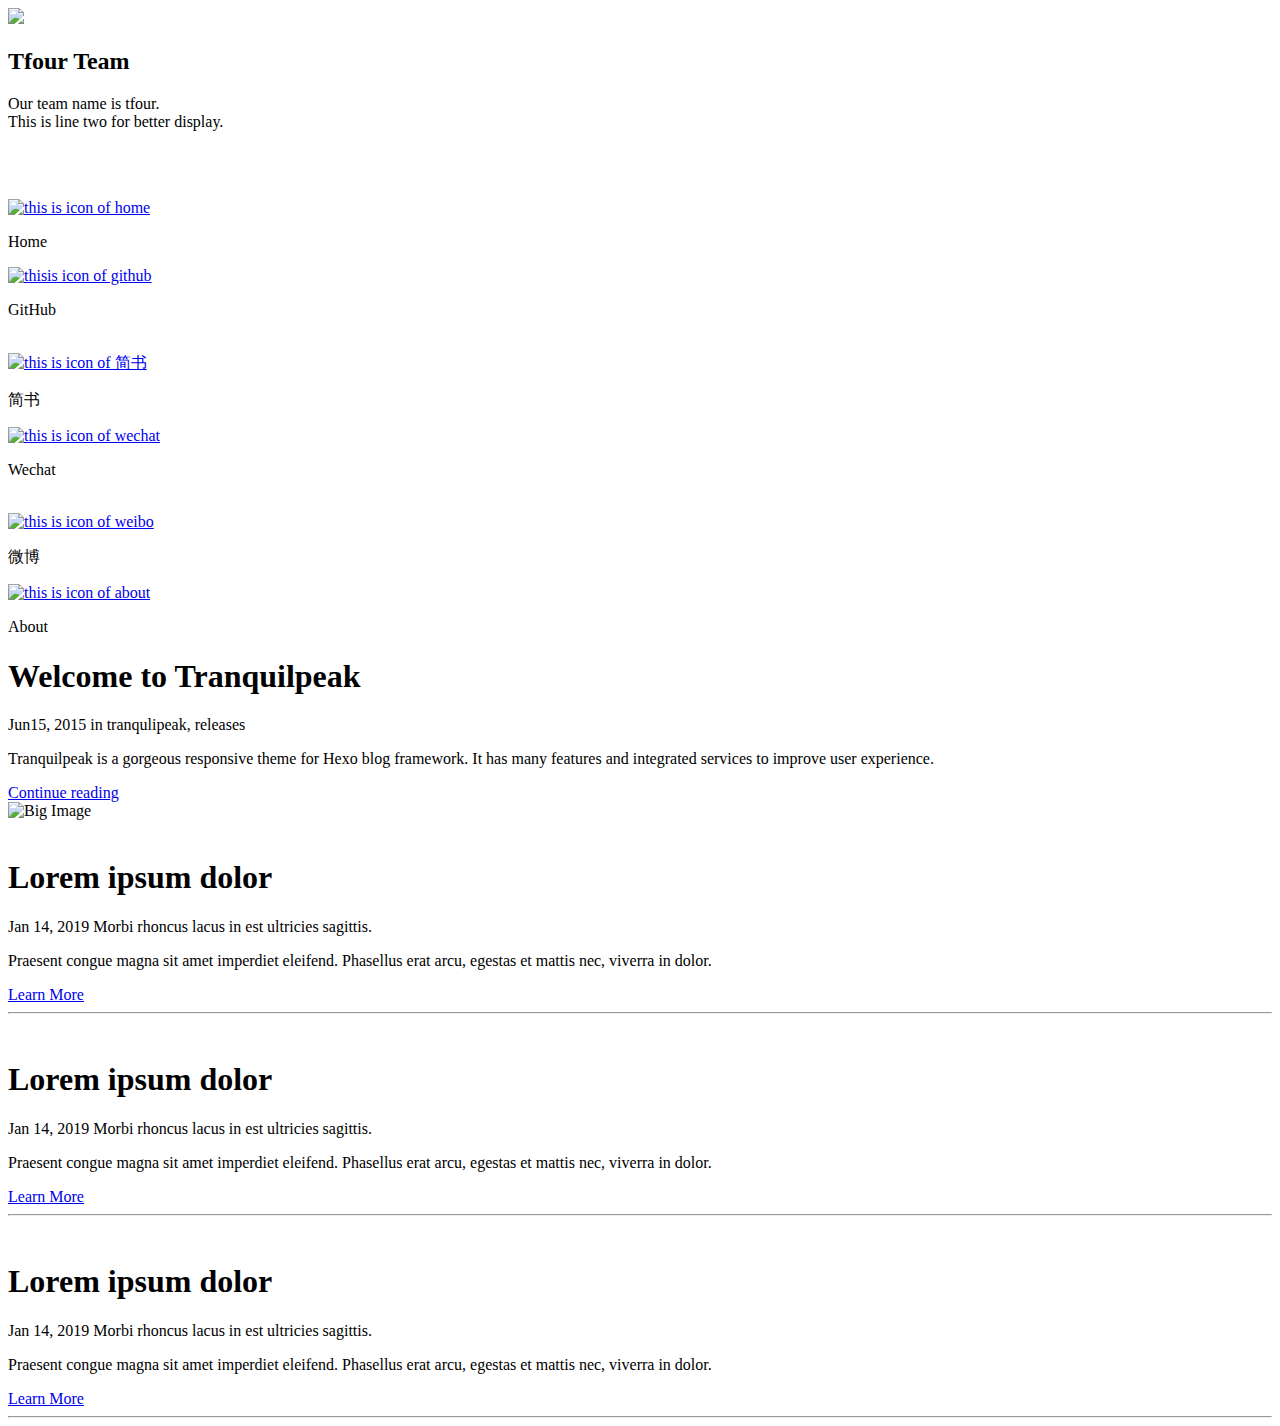
==== index.html @ 3eeb2fee "[Edward] {fix}-{StoryNo.-1}: Fix merge prob" ====
<!doctype html>
<html lang="en">
<head>
  <meta charset="UTF-8">
  <meta name="viewport"
        content="width=device-width, user-scalable=no, initial-scale=1.0, maximum-scale=1.0, minimum-scale=1.0">
  <meta name="referrer" content="no-referrer">
  <meta http-equiv="X-UA-Compatible" content="ie=edge">
  <link rel="stylesheet" href="css/style.css">
  <title>Team Tfour</title>
</head>
<body>
<div class="main"> <!-- Task 页码搭建 -->
  <div class="left">
    <div class="user-info"> <!-- Task 用户基本信息 -->
      <div class="user-photo">
        <a href="pages/about_me.html">
          <img src="../edwardlin-zlt.github.io/images/1_头像.jpg"/>
        </a>
      </div>
      <h2>Tfour Team</h2>
      <p class="user-content">
        Our team name is tfour.<br>
        This is line two for better display.
      </p>
    </div>

    <div class="link-app-link"> <!-- Task 链接菜单 -->
      <h2 style="color: white; margin: 0 0 2% 30%;">
        APP LINKs
      </h2>
      <div class="link-box-left">
        <a href="https://zycsustc.github.io/" target="_blank">
          <img class="link-smaller-img"
               src="https://upload-images.jianshu.io/upload_images/20198606-fef2f9935d2c23a6.png"
               alt="this is icon of home" title="Home">
        </a>
        <p class="link-icon-text">Home</p>
      </div>
      <div class="link-box-right">
        <a href="https://github.com/zycsustc" target="_blank">
          <img class="link-smaller-img"
               src="https://upload-images.jianshu.io/upload_images/20198606-827bfa86a0b18dd1.png"
               alt="thisis icon of github" title="Github">
        </a>
        <p class="link-icon-text">GitHub</p>
      </div>
      <br>
      <div class="link-box-left">
        <a href="https://www.jianshu.com/u/c8d26044c1ff" target="_blank">
          <img class="link-smaller-img"
               src="https://upload-images.jianshu.io/upload_images/20198606-2d2ba09e5148fd3f.png"
               alt="this is icon of 简书" title="简书">
        </a>
        <p class="link-icon-text">简书</p>
      </div>
      <div class="link-box-right">
        <a href="https://upload-images.jianshu.io/upload_images/20198606-b864d258d41f9660.jpg" target="_blank">
          <img class='link-smaller-img'
               src="https://i0.hdslb.com/bfs/album/144ec260fb5619a6e4e44617dc3a90451fb9eb10.png"
               alt='this is icon of wechat' title="微信"><br>
        </a>
        <p class="link-icon-text">Wechat</p>
      </div>
      <br>
      <div class="link-box-left">
        <a href="https://www.weibo.com/sustcsfa" target="_blank">
          <img class="link-smaller-img"
               src="https://upload-images.jianshu.io/upload_images/20198606-5cb26a4e0d34d8d0.png"
               alt="this is icon of weibo" title="新浪微博">
        </a>
        <p class="link-icon-text">微博</p>
      </div>
      <div class="link-box-right">
        <a href="https://trello.com/b/oEbQkUVw/tfour">
          <img class="link-smaller-img"
               src="https://upload-images.jianshu.io/upload_images/20198606-66ec9f29bd298671.png"
               alt="this is icon of about" title="About">
        </a>
        <p class="link-icon-text">About</p>
      </div>
    </div>
  </div>

  <div class="right">
    <div class="head-box"> <!-- TODO Task 文章列表头条展示 -->
      <div class="head-box-title">
        <h1 >Welcome to Tranquilpeak</h1>
        <p class="head-box-time">Jun15, 2015 in tranqulipeak, releases</p>
        <p class="head-box-text">Tranquilpeak is a gorgeous responsive theme for Hexo blog framework.
        It has many features and integrated services to improve user experience.</p>
      </div>
      <div class="head-box-url">
        <a class="head-box-urltext" href="pages/artical.html">Continue reading</a>
      </div>
      <div class="head-box-image">
      <img class="head-box-img" src="images/bridge.jpg"  alt="Big Image">
      </div>
    </div>
    <div class="stories"> <!-- Task 文章列表展示 -->
      <div class="story-row">
        <div class="story-pic">
          <img src="images/story.jpg" alt="">
        </div>
        <div class="story-info">
          <h1 class="story-title">Lorem ipsum dolor</h1>
          <div class="story-subtitle"><span class="story-date">Jan 14, 2019</span> Morbi rhoncus lacus in est ultricies sagittis.</div>
          <p class="story-content">Praesent congue magna sit amet imperdiet eleifend. Phasellus erat arcu, egestas et mattis nec, viverra in
            dolor. </p>
          <div class="story-link"><a href="#">Learn More</a></div>
        </div>
      </div>
      <hr>
      <div class="story-row">
        <div class="story-pic">
          <img src="images/story.jpg" alt="">
        </div>
        <div class="story-info">
          <h1 class="story-title">Lorem ipsum dolor</h1>
          <div class="story-subtitle"><span class="story-date">Jan 14, 2019</span> Morbi rhoncus lacus in est ultricies sagittis.</div>
          <p class="story-content">Praesent congue magna sit amet imperdiet eleifend. Phasellus erat arcu, egestas et mattis nec, viverra in
            dolor. </p>
          <div class="story-link"><a href="#">Learn More</a></div>
        </div>
      </div>
      <hr>
      <div class="story-row">
        <div class="story-pic">
          <img src="images/story.jpg" alt="">
        </div>
        <div class="story-info">
          <h1 class="story-title">Lorem ipsum dolor</h1>
          <div class="story-subtitle"><span class="story-date">Jan 14, 2019</span> Morbi rhoncus lacus in est ultricies sagittis.</div>
          <p class="story-content">Praesent congue magna sit amet imperdiet eleifend. Phasellus erat arcu, egestas et mattis nec, viverra in
            dolor. </p>
          <div class="story-link"><a href="#">Learn More</a></div>
        </div>
      </div>
      <hr>
    </div>
  </div>
</div>
</div>

</body>
</html>
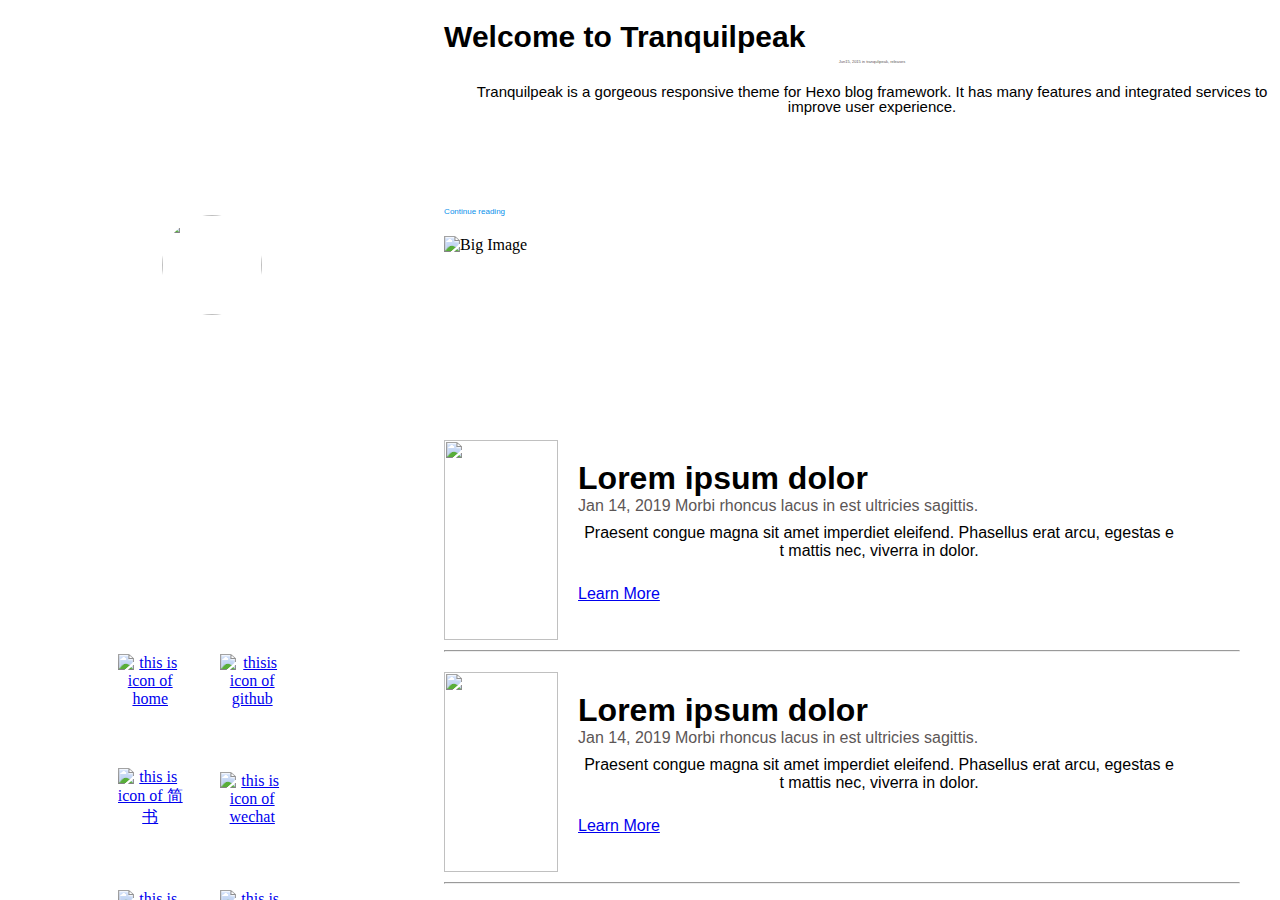
==== commit 9700ca52: "[Edward] {feat}-{StoryNo.12}: About me animation" ====
--- a/index.html
+++ b/index.html
@@ -10,136 +10,146 @@
   <title>Team Tfour</title>
 </head>
 <body>
-<div class="main"> <!-- Task 页码搭建 -->
-  <div class="left">
-    <div class="user-info"> <!-- Task 用户基本信息 -->
-      <div class="user-photo">
-        <a href="pages/about_me.html">
-          <img src="../edwardlin-zlt.github.io/images/1_头像.jpg"/>
-        </a>
+  <div class="main fadeOut" id="mainPage"> <!-- Task页码搭建 -->
+    <div class="left">
+      <div class="user-info"> <!-- Task 用户基本信息 -->
+        <div class="user-photo">
+          <a href="pages/about_me.html">
+            <img src="../edwardlin-zlt.github.io/images/avatar.jpg"/>
+          </a>
+        </div>
+        <h2>Tfour Team</h2>
+        <p class="user-content">
+          Our team name is tfour.<br>
+          This is line two for better display.
+        </p>
       </div>
-      <h2>Tfour Team</h2>
-      <p class="user-content">
-        Our team name is tfour.<br>
-        This is line two for better display.
-      </p>
+
+      <div class="link-app-link"> <!-- Task 链接菜单 -->
+        <h2 style="color: white; margin: 0 0 2% 30%;">
+          APP LINKs
+        </h2>
+        <div class="link-box-left">
+          <a href="https://zycsustc.github.io/" target="_blank">
+            <img class="link-smaller-img"
+                 src="https://upload-images.jianshu.io/upload_images/20198606-fef2f9935d2c23a6.png"
+                 alt="this is icon of home" title="Home">
+          </a>
+          <p class="link-icon-text">Home</p>
+        </div>
+        <div class="link-box-right">
+          <a href="https://github.com/zycsustc" target="_blank">
+            <img class="link-smaller-img"
+                 src="https://upload-images.jianshu.io/upload_images/20198606-827bfa86a0b18dd1.png"
+                 alt="thisis icon of github" title="Github">
+          </a>
+          <p class="link-icon-text">GitHub</p>
+        </div>
+        <br>
+        <div class="link-box-left">
+          <a href="https://www.jianshu.com/u/c8d26044c1ff" target="_blank">
+            <img class="link-smaller-img"
+                 src="https://upload-images.jianshu.io/upload_images/20198606-2d2ba09e5148fd3f.png"
+                 alt="this is icon of 简书" title="简书">
+          </a>
+          <p class="link-icon-text">简书</p>
+        </div>
+        <div class="link-box-right">
+          <a href="https://upload-images.jianshu.io/upload_images/20198606-b864d258d41f9660.jpg" target="_blank">
+            <img class='link-smaller-img'
+                 src="https://i0.hdslb.com/bfs/album/144ec260fb5619a6e4e44617dc3a90451fb9eb10.png"
+                 alt='this is icon of wechat' title="微信"><br>
+          </a>
+          <p class="link-icon-text">Wechat</p>
+        </div>
+        <br>
+        <div class="link-box-left">
+          <a href="https://www.weibo.com/sustcsfa" target="_blank">
+            <img class="link-smaller-img"
+                 src="https://upload-images.jianshu.io/upload_images/20198606-5cb26a4e0d34d8d0.png"
+                 alt="this is icon of weibo" title="新浪微博">
+          </a>
+          <p class="link-icon-text">微博</p>
+        </div>
+        <div class="link-box-right">
+          <a href="https://trello.com/b/oEbQkUVw/tfour">
+            <img class="link-smaller-img"
+                 src="https://upload-images.jianshu.io/upload_images/20198606-66ec9f29bd298671.png"
+                 alt="this is icon of about" title="About">
+          </a>
+          <p class="link-icon-text">About</p>
+        </div>
+      </div>
     </div>
 
-    <div class="link-app-link"> <!-- Task 链接菜单 -->
-      <h2 style="color: white; margin: 0 0 2% 30%;">
-        APP LINKs
-      </h2>
-      <div class="link-box-left">
-        <a href="https://zycsustc.github.io/" target="_blank">
-          <img class="link-smaller-img"
-               src="https://upload-images.jianshu.io/upload_images/20198606-fef2f9935d2c23a6.png"
-               alt="this is icon of home" title="Home">
-        </a>
-        <p class="link-icon-text">Home</p>
+    <div class="right">
+      <div class="head-box"> <!-- TODO Task 文章列表头条展示 -->
+        <div class="head-box-title">
+          <h1>Welcome to Tranquilpeak</h1>
+          <p class="head-box-time">Jun15, 2015 in tranqulipeak, releases</p>
+          <p class="head-box-text">Tranquilpeak is a gorgeous responsive theme for Hexo blog framework.
+            It has many features and integrated services to improve user experience.</p>
+        </div>
+        <div class="head-box-url">
+          <a class="head-box-urltext" href="pages/artical.html">Continue reading</a>
+        </div>
+        <div class="head-box-image">
+          <img class="head-box-img" src="images/bridge.jpg" alt="Big Image">
+        </div>
       </div>
-      <div class="link-box-right">
-        <a href="https://github.com/zycsustc" target="_blank">
-          <img class="link-smaller-img"
-               src="https://upload-images.jianshu.io/upload_images/20198606-827bfa86a0b18dd1.png"
-               alt="thisis icon of github" title="Github">
-        </a>
-        <p class="link-icon-text">GitHub</p>
-      </div>
-      <br>
-      <div class="link-box-left">
-        <a href="https://www.jianshu.com/u/c8d26044c1ff" target="_blank">
-          <img class="link-smaller-img"
-               src="https://upload-images.jianshu.io/upload_images/20198606-2d2ba09e5148fd3f.png"
-               alt="this is icon of 简书" title="简书">
-        </a>
-        <p class="link-icon-text">简书</p>
-      </div>
-      <div class="link-box-right">
-        <a href="https://upload-images.jianshu.io/upload_images/20198606-b864d258d41f9660.jpg" target="_blank">
-          <img class='link-smaller-img'
-               src="https://i0.hdslb.com/bfs/album/144ec260fb5619a6e4e44617dc3a90451fb9eb10.png"
-               alt='this is icon of wechat' title="微信"><br>
-        </a>
-        <p class="link-icon-text">Wechat</p>
-      </div>
-      <br>
-      <div class="link-box-left">
-        <a href="https://www.weibo.com/sustcsfa" target="_blank">
-          <img class="link-smaller-img"
-               src="https://upload-images.jianshu.io/upload_images/20198606-5cb26a4e0d34d8d0.png"
-               alt="this is icon of weibo" title="新浪微博">
-        </a>
-        <p class="link-icon-text">微博</p>
-      </div>
-      <div class="link-box-right">
-        <a href="https://trello.com/b/oEbQkUVw/tfour">
-          <img class="link-smaller-img"
-               src="https://upload-images.jianshu.io/upload_images/20198606-66ec9f29bd298671.png"
-               alt="this is icon of about" title="About">
-        </a>
-        <p class="link-icon-text">About</p>
+      <div class="stories"> <!-- TODO Task 文章列表展示 -->
+        <div class="story-row">
+          <div class="story-pic">
+            <img src="images/story.jpg" alt="">
+          </div>
+          <div class="story-info">
+            <h1 class="story-title">Lorem ipsum dolor</h1>
+            <div class="story-subtitle"><span class="story-date">Jan 14, 2019</span> Morbi rhoncus lacus in est ultricies
+              sagittis.
+            </div>
+            <p class="story-content">Praesent congue magna sit amet imperdiet eleifend. Phasellus erat arcu, egestas et
+              mattis nec, viverra in
+              dolor. </p>
+            <div class="story-link"><a href="#">Learn More</a></div>
+          </div>
+        </div>
+        <hr>
+        <div class="story-row">
+          <div class="story-pic">
+            <img src="images/story.jpg" alt="">
+          </div>
+          <div class="story-info">
+            <h1 class="story-title">Lorem ipsum dolor</h1>
+            <div class="story-subtitle"><span class="story-date">Jan 14, 2019</span> Morbi rhoncus lacus in est ultricies
+              sagittis.
+            </div>
+            <p class="story-content">Praesent congue magna sit amet imperdiet eleifend. Phasellus erat arcu, egestas et
+              mattis nec, viverra in
+              dolor. </p>
+            <div class="story-link"><a href="#">Learn More</a></div>
+          </div>
+        </div>
+        <hr>
+        <div class="story-row">
+          <div class="story-pic">
+            <img src="images/story.jpg" alt="">
+          </div>
+          <div class="story-info">
+            <h1 class="story-title">Lorem ipsum dolor</h1>
+            <div class="story-subtitle"><span class="story-date">Jan 14, 2019</span> Morbi rhoncus lacus in est ultricies
+              sagittis.
+            </div>
+            <p class="story-content">Praesent congue magna sit amet imperdiet eleifend. Phasellus erat arcu, egestas et
+              mattis nec, viverra in
+              dolor. </p>
+            <div class="story-link"><a href="#">Learn More</a></div>
+          </div>
+        </div>
+        <hr>
       </div>
     </div>
   </div>
 
-  <div class="right">
-    <div class="head-box"> <!-- TODO Task 文章列表头条展示 -->
-      <div class="head-box-title">
-        <h1 >Welcome to Tranquilpeak</h1>
-        <p class="head-box-time">Jun15, 2015 in tranqulipeak, releases</p>
-        <p class="head-box-text">Tranquilpeak is a gorgeous responsive theme for Hexo blog framework.
-        It has many features and integrated services to improve user experience.</p>
-      </div>
-      <div class="head-box-url">
-        <a class="head-box-urltext" href="pages/artical.html">Continue reading</a>
-      </div>
-      <div class="head-box-image">
-      <img class="head-box-img" src="images/bridge.jpg"  alt="Big Image">
-      </div>
-    </div>
-    <div class="stories"> <!-- Task 文章列表展示 -->
-      <div class="story-row">
-        <div class="story-pic">
-          <img src="images/story.jpg" alt="">
-        </div>
-        <div class="story-info">
-          <h1 class="story-title">Lorem ipsum dolor</h1>
-          <div class="story-subtitle"><span class="story-date">Jan 14, 2019</span> Morbi rhoncus lacus in est ultricies sagittis.</div>
-          <p class="story-content">Praesent congue magna sit amet imperdiet eleifend. Phasellus erat arcu, egestas et mattis nec, viverra in
-            dolor. </p>
-          <div class="story-link"><a href="#">Learn More</a></div>
-        </div>
-      </div>
-      <hr>
-      <div class="story-row">
-        <div class="story-pic">
-          <img src="images/story.jpg" alt="">
-        </div>
-        <div class="story-info">
-          <h1 class="story-title">Lorem ipsum dolor</h1>
-          <div class="story-subtitle"><span class="story-date">Jan 14, 2019</span> Morbi rhoncus lacus in est ultricies sagittis.</div>
-          <p class="story-content">Praesent congue magna sit amet imperdiet eleifend. Phasellus erat arcu, egestas et mattis nec, viverra in
-            dolor. </p>
-          <div class="story-link"><a href="#">Learn More</a></div>
-        </div>
-      </div>
-      <hr>
-      <div class="story-row">
-        <div class="story-pic">
-          <img src="images/story.jpg" alt="">
-        </div>
-        <div class="story-info">
-          <h1 class="story-title">Lorem ipsum dolor</h1>
-          <div class="story-subtitle"><span class="story-date">Jan 14, 2019</span> Morbi rhoncus lacus in est ultricies sagittis.</div>
-          <p class="story-content">Praesent congue magna sit amet imperdiet eleifend. Phasellus erat arcu, egestas et mattis nec, viverra in
-            dolor. </p>
-          <div class="story-link"><a href="#">Learn More</a></div>
-        </div>
-      </div>
-      <hr>
-    </div>
-  </div>
-</div>
 </div>
 
 </body>
--- a/css/style.css
+++ b/css/style.css
@@ -0,0 +1,337 @@
+* {
+  margin: 0;
+  padding: 0;
+}
+
+html, body {
+  width: 100%;
+  height: 100%;
+}
+
+.main {
+  display: flex;
+  width: 100%;
+  height: 100%;
+  background-image: url(../images/bg.jpg);
+  background-repeat: no-repeat;
+  overflow: hidden;
+  animation-play-state: paused;
+  animation-duration: 2s;
+}
+
+@-webkit-keyframes fadeOut {
+  from {
+    opacity: 1;
+  }
+
+  to {
+    opacity: 0;
+  }
+}
+
+@keyframes fadeOut {
+  from {
+    opacity: 1;
+  }
+
+  to {
+    opacity: 0;
+  }
+}
+
+.fadeOut {
+  -webkit-animation-name: fadeOut;
+  animation-name: fadeOut;
+}
+
+/* left side */
+.left {
+  width: 40%;
+  color: white;
+}
+
+h2 {
+  text-align: center;
+  padding: 5px;
+}
+
+/* user-info */
+.user-info {
+  width: 100%;
+  height: 30%;
+}
+
+.user-photo {
+  margin-top: 25%;
+  text-align: center;
+}
+
+.user-photo > a > img {
+  width: 100px;
+  height: 100px;
+  border-radius: 50%;
+}
+
+.user-content {
+  text-align: center;
+  line-height: 2em;
+  font-size: 14px;
+
+}
+
+.user-content > span {
+  font-weight: bold;
+  font-size: 18px;
+}
+
+/*App links*/
+
+.link-app-link {
+  width: 77%;
+  height: 60%;
+  margin-top: 10%;
+}
+
+.link-smaller-img {
+  width: 90%;
+  padding: 15px 0 10px 0;
+}
+
+.link-box-left {
+  text-align: center;
+  width: 20%;
+  display: inline-table;
+  margin: 1% 5% 1% 36%;
+}
+
+.link-icon-text {
+  color: white;
+}
+
+.link-box-right {
+  text-align: center;
+  width: 20%;
+  display: inline-table;
+  margin: 1% 0 1% 5%;
+}
+
+/*end of left side*/
+
+/* right side */
+.right {
+  background-color: white;
+  overflow: auto;
+}
+
+/* head-box */
+.head-box {
+  display: flex;
+  flex-direction: column;
+  width: 100%;
+  height: 40%;
+  padding: 20px 40px 20px 20px;
+}
+
+.head-box-title {
+  width: 100%;
+  height: 50%;
+  font-size: 15px;
+  font-family: Helvetica, sans-serif;
+}
+
+.head-box-time {
+  font-size: 4px;
+  font-family: sans-serif;
+  color: rgb(92, 86, 86);
+}
+
+.head-box-text {
+  font-size: 15px;
+  font-family: sans-serif;
+  line-height: 1;
+  margin-top: 10px;
+}
+
+.head-box-url {
+  width: 100%;
+  height: 10%;
+}
+
+.head-box-urltext {
+  font-size: 8px;
+  font-family: sans-serif;
+  text-decoration: none;
+  color: #0890eb;
+}
+
+.head-box-image {
+  height: 40%;
+  width: 100%;
+}
+
+.head-box-img {
+  width: 100%;
+  height: 100%;
+}
+
+/* Stories */
+.stories {
+  font-family: sans-serif;
+  padding: 20px 40px 20px 20px;
+  display: flex;
+  flex-direction: column;
+  justify-content: flex-start;
+}
+
+.story-row {
+  margin-right: 40px;
+  margin-top: 20px;
+  display: flex;
+  flex-grow: 1;
+  flex-direction: row;
+  height: 210px;
+}
+
+.story-pic {
+  width: 20%;
+  height: 95%;
+}
+
+.story-pic > img {
+  width: 100%;
+  height: 100%;
+}
+
+.story-title {
+  overflow: hidden;
+  text-overflow: ellipsis;
+  display: -webkit-box;
+  -webkit-box-orient: vertical;
+  -webkit-line-clamp: 2;
+  word-wrap: break-word;
+  word-break: break-all;
+}
+
+.story-subtitle {
+  color: rgb(92, 86, 86);
+  margin-bottom: 4px;
+  overflow: hidden;
+  text-overflow: ellipsis;
+  display: -webkit-box;
+  -webkit-box-orient: vertical;
+  -webkit-line-clamp: 2;
+  word-wrap: break-word;
+  word-break: break-all;
+}
+
+.story-info {
+  padding: 20px;
+  height: 200px;
+  box-sizing: border-box;
+}
+
+.story-content {
+  overflow: hidden;
+  text-overflow: ellipsis;
+  display: -webkit-box;
+  -webkit-box-orient: vertical;
+  -webkit-line-clamp: 2;
+  word-wrap: break-word;
+  word-break: break-all;
+}
+
+.story-link {
+  margin-top: 20px;
+}
+.info-box {
+  display: flex;
+  justify-content: flex-start;
+  align-items: center;
+  flex-direction: column;
+  width: 400px;
+  height: 400px;
+  background-color: white;
+  color: rgb(94, 104, 111);
+  box-shadow: 0 0 7px rgba(0, 0, 0, 0.6);
+  font-family: "Gill Sans", sans-serif;
+  animation-duration: 1.5s;
+}
+
+@keyframes fadeInDown {
+  from {
+    opacity: 0;
+    -webkit-transform: translate3d(0, -100%, 0);
+    transform: translate3d(0, -100%, 0);
+  }
+
+  to {
+    opacity: 1;
+    -webkit-transform: translate3d(0, 0, 0);
+    transform: translate3d(0, 0, 0);
+  }
+}
+
+.fadeInDown {
+  -webkit-animation-name: fadeInDown;
+  animation-name: fadeInDown;
+}
+
+.close-button {
+  display: inline-flex;
+  flex-direction: row-reverse;
+  width: 100%;
+  padding: 5% 5% 5% 0;
+  box-sizing: border-box;
+}
+
+.close-icon:hover {
+  opacity: 1;
+}
+
+.close-icon:before {
+  content: '\2716';
+}
+
+.close-icon:after {
+  transform: rotate(45deg);
+}
+
+.user-info {
+  height: 60%;
+  display: flex;
+  flex-direction: column;
+  justify-content: center;
+  align-items: center;
+}
+
+.round-icon {
+  width: 25%;
+  border-radius: 100%;
+}
+
+h2 {
+  padding: 15px 0 5px 0;
+}
+
+p {
+  padding: 5px;
+  text-align: center;
+}
+
+.icons {
+  width: 60%;
+  display: flex;
+  justify-content: space-around;
+}
+
+.icon-item {
+  display: flex;
+  flex-direction: column;
+  justify-content: center;
+  align-items: center;
+}
+
+.icon {
+  width: 40px;
+  height: 40px;
+}
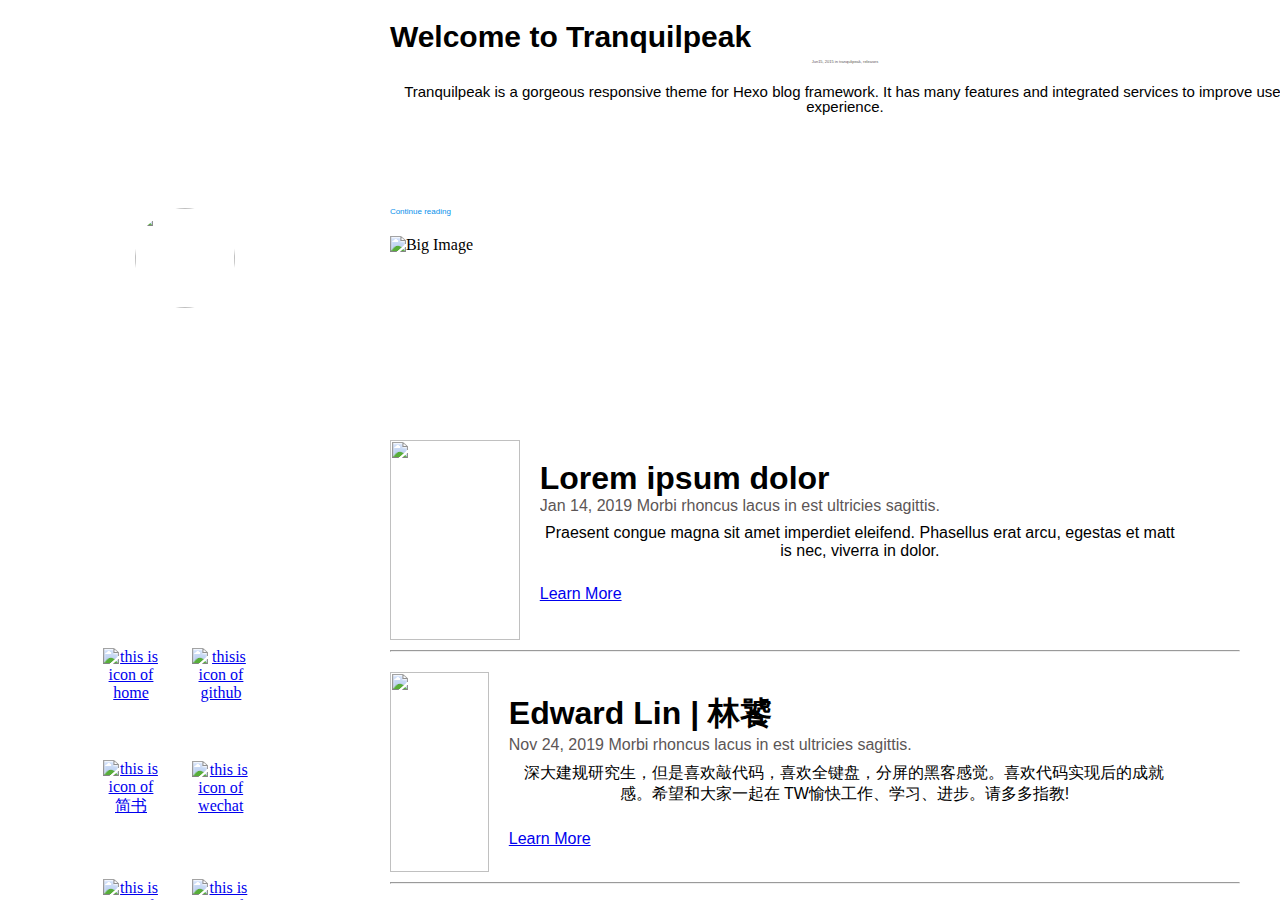
==== commit 026d195c: "[AllMembers] {feat}-{StoryNo.14}: Story personalization" ====
--- a/index.html
+++ b/index.html
@@ -10,6 +10,7 @@
   <title>Team Tfour</title>
 </head>
 <body>
+  <div class="back add-filter"></div>
   <div class="main fadeOut" id="mainPage"> <!-- Task页码搭建 -->
     <div class="left">
       <div class="user-info"> <!-- Task 用户基本信息 -->
@@ -83,7 +84,7 @@
     </div>
 
     <div class="right">
-      <div class="head-box"> <!-- TODO Task 文章列表头条展示 -->
+      <div class="head-box"> <!-- Task 文章列表头条展示 -->
         <div class="head-box-title">
           <h1>Welcome to Tranquilpeak</h1>
           <p class="head-box-time">Jun15, 2015 in tranqulipeak, releases</p>
@@ -97,7 +98,7 @@
           <img class="head-box-img" src="images/bridge.jpg" alt="Big Image">
         </div>
       </div>
-      <div class="stories"> <!-- TODO Task 文章列表展示 -->
+      <div class="stories"> <!-- Task 文章列表展示 -->
         <div class="story-row">
           <div class="story-pic">
             <img src="images/story.jpg" alt="">
@@ -119,14 +120,14 @@
             <img src="images/story.jpg" alt="">
           </div>
           <div class="story-info">
-            <h1 class="story-title">Lorem ipsum dolor</h1>
-            <div class="story-subtitle"><span class="story-date">Jan 14, 2019</span> Morbi rhoncus lacus in est ultricies
+            <h1 class="story-title">Edward Lin | 林饕</h1>
+            <div class="story-subtitle"><span class="story-date">Nov 24, 2019</span> Morbi rhoncus lacus in est ultricies
               sagittis.
             </div>
-            <p class="story-content">Praesent congue magna sit amet imperdiet eleifend. Phasellus erat arcu, egestas et
-              mattis nec, viverra in
-              dolor. </p>
-            <div class="story-link"><a href="#">Learn More</a></div>
+            <p class="story-content">深大建规研究生，但是喜欢敲代码，喜欢全键盘，分屏的黑客感觉。喜欢代码实现后的成就感。希望和大家一起在
+              TW愉快工作、学习、进步。请多多指教!
+            </p>
+            <div class="story-link"><a href="https://www.jianshu.com/u/3ec45b1c9771">Learn More</a></div>
           </div>
         </div>
         <hr>
@@ -150,7 +151,5 @@
     </div>
   </div>
 
-</div>
-
 </body>
 </html>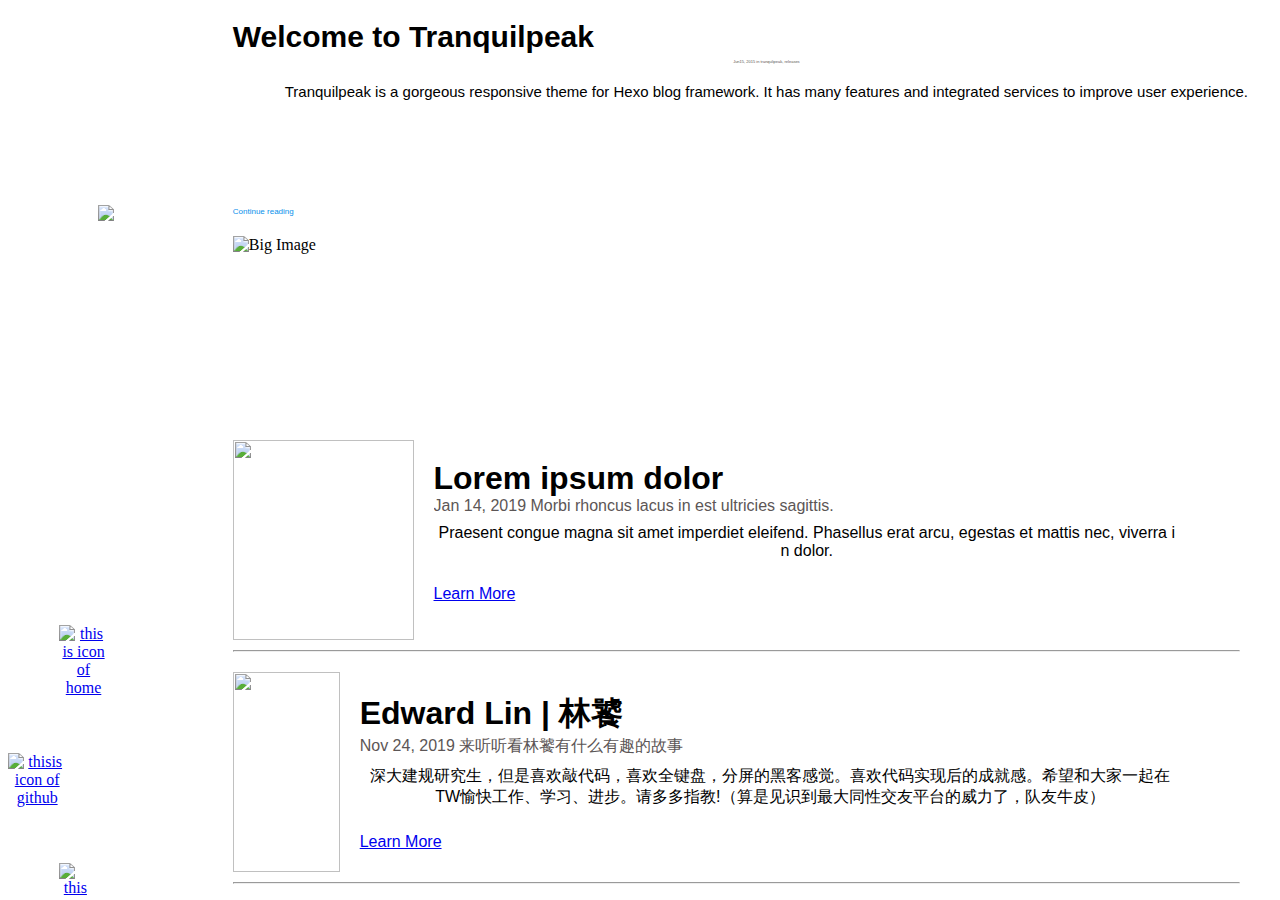
==== commit 644c77ea: "[AllMembers] {fix}-{StoryNo.14}: Story personalization" ====
--- a/index.html
+++ b/index.html
@@ -7,31 +7,31 @@
   <meta name="referrer" content="no-referrer">
   <meta http-equiv="X-UA-Compatible" content="ie=edge">
   <link rel="stylesheet" href="css/style.css">
+  <link href="https://fonts.googleapis.com/css?family=Lobster" rel="stylesheet" type="text/css">
   <title>Team Tfour</title>
 </head>
 <body>
   <div class="back add-filter"></div>
   <div class="main fadeOut" id="mainPage"> <!-- Task页码搭建 -->
-    <div class="left">
+    <div class="left left-row">
       <div class="user-info"> <!-- Task 用户基本信息 -->
-        <div class="user-photo">
-          <a href="pages/about_me.html">
+        <div class="user-info-photo">
+          <a href="../pages/about_me.html">
             <img src="../edwardlin-zlt.github.io/images/avatar.jpg"/>
           </a>
         </div>
-        <h2>Tfour Team</h2>
-        <p class="user-content">
+        <h2 class="user-info-title">Tfour Team</h2>
+        <p class="user-info-content">
           Our team name is tfour.<br>
           This is line two for better display.
         </p>
       </div>
-
       <div class="link-app-link"> <!-- Task 链接菜单 -->
-        <h2 style="color: white; margin: 0 0 2% 30%;">
+        <h2 class="link-title">
           APP LINKs
         </h2>
         <div class="link-box-left">
-          <a href="https://zycsustc.github.io/" target="_blank">
+          <a href="https://edwardlin-zlt.github.io/" target="_blank">
             <img class="link-smaller-img"
                  src="https://upload-images.jianshu.io/upload_images/20198606-fef2f9935d2c23a6.png"
                  alt="this is icon of home" title="Home">
@@ -65,12 +65,12 @@
         </div>
         <br>
         <div class="link-box-left">
-          <a href="https://www.weibo.com/sustcsfa" target="_blank">
+          <a href="pages/timeline.html" target="_blank">
             <img class="link-smaller-img"
-                 src="https://upload-images.jianshu.io/upload_images/20198606-5cb26a4e0d34d8d0.png"
-                 alt="this is icon of weibo" title="新浪微博">
+                 src="http://i0.hdslb.com/bfs/album/9b82890777f1b4e710f97ee66df33ac55e85aa7e.png"
+                 alt="this is icon of Archievs" title="Archives">
           </a>
-          <p class="link-icon-text">微博</p>
+          <p class="link-icon-text">Archives</p>
         </div>
         <div class="link-box-right">
           <a href="https://trello.com/b/oEbQkUVw/tfour">
@@ -121,13 +121,14 @@
           </div>
           <div class="story-info">
             <h1 class="story-title">Edward Lin | 林饕</h1>
-            <div class="story-subtitle"><span class="story-date">Nov 24, 2019</span> Morbi rhoncus lacus in est ultricies
-              sagittis.
+            <div class="story-subtitle">
+              <span class="story-date">Nov 24, 2019</span>
+              <span>来听听看林饕有什么有趣的故事</span>
             </div>
             <p class="story-content">深大建规研究生，但是喜欢敲代码，喜欢全键盘，分屏的黑客感觉。喜欢代码实现后的成就感。希望和大家一起在
-              TW愉快工作、学习、进步。请多多指教!
+              TW愉快工作、学习、进步。请多多指教!（算是见识到最大同性交友平台的威力了，队友牛皮）
             </p>
-            <div class="story-link"><a href="https://www.jianshu.com/u/3ec45b1c9771">Learn More</a></div>
+            <div class="story-link"><a href="https://www.jianshu.com/u/3ec45b1c9771" target="_blank">Learn More</a></div>
           </div>
         </div>
         <hr>
@@ -147,6 +148,21 @@
           </div>
         </div>
         <hr>
+        <div class="story-row">
+          <div class="story-pic">
+            <img src="images/zycsustc-head.jpg" alt="">
+          </div>
+          <div class="story-info">
+            <h1 class="story-title">zycsustc</h1>
+            <div class="story-subtitle"><span class="story-date">Nov 24, 2019</span> 人是铁，饭是钢，一顿不吃饿得慌······
+            </div>
+            <p class="story-content">我的座右铭：以热爱祖国为荣，以危害祖国为耻。 以服务人民为荣，以背离人民为耻。 以崇尚科学为荣，以愚昧无知为耻。  以辛勤劳动为荣，以好逸恶劳为耻。
+              以团结互助为荣，以损人利己为耻。 以诚实守信为荣，以见利忘义为耻。 以遵纪守法为荣，以违法乱纪为耻。 以艰苦奋斗为荣，以骄奢淫逸为耻。
+              dolor. </p>
+            <div class="story-link"><a href="https://www.jianshu.com/u/c8d26044c1ff">Learn More</a></div>
+          </div>
+        </div>
+        <hr>
       </div>
     </div>
   </div>
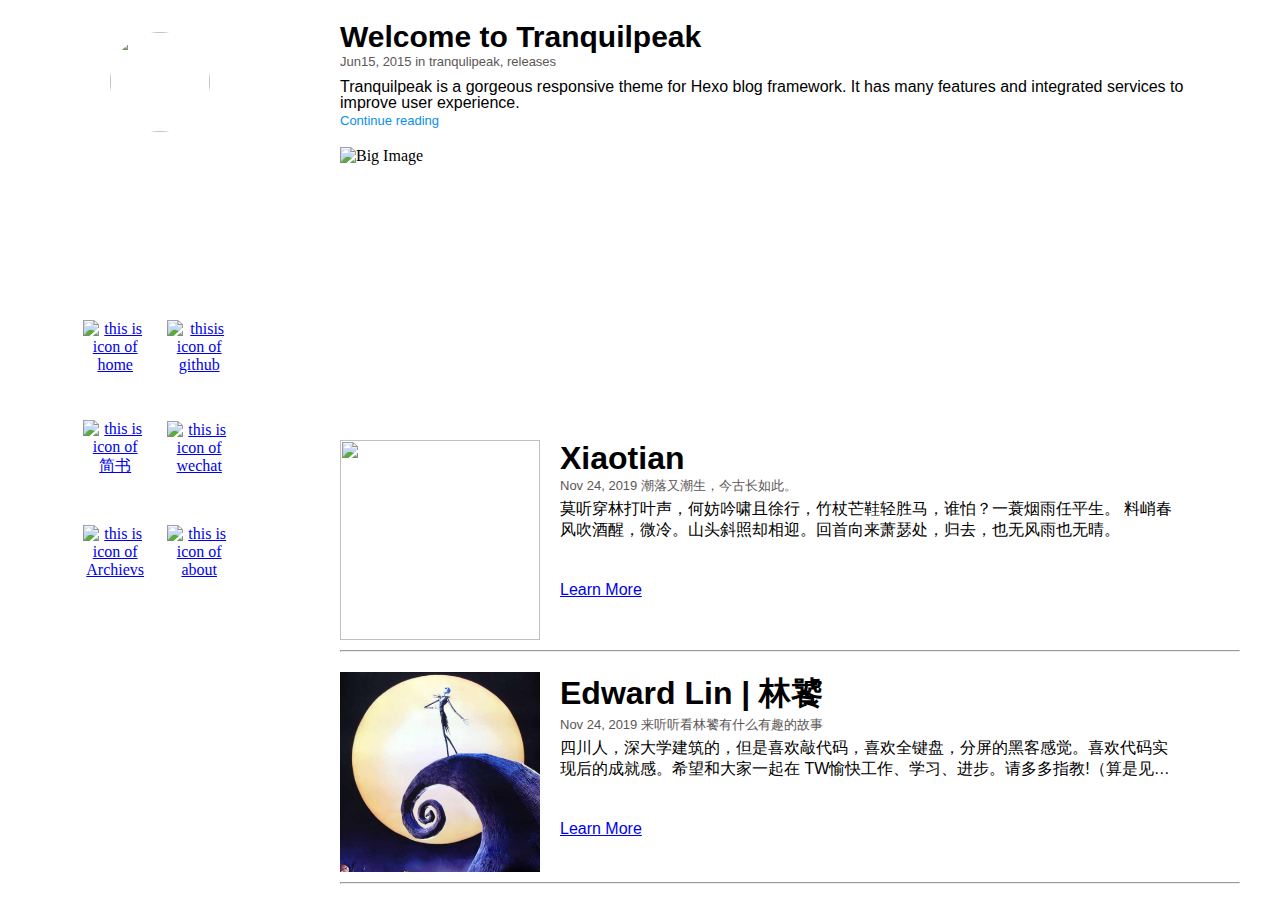
==== commit 00bcbe2c: "Merge branch 'master' of github.com:Edwardlin-zlt/edwardlin-zlt.github.io" ====
--- a/index.html
+++ b/index.html
@@ -101,23 +101,21 @@
       <div class="stories"> <!-- Task 文章列表展示 -->
         <div class="story-row">
           <div class="story-pic">
-            <img src="images/story.jpg" alt="">
+            <img src="images/xiaotian.jpg" alt="">
           </div>
           <div class="story-info">
-            <h1 class="story-title">Lorem ipsum dolor</h1>
-            <div class="story-subtitle"><span class="story-date">Jan 14, 2019</span> Morbi rhoncus lacus in est ultricies
-              sagittis.
+            <h1 class="story-title">Xiaotian</h1>
+            <div class="story-subtitle"><span class="story-date">Nov 24, 2019</span> 潮落又潮生，今古长如此。
             </div>
-            <p class="story-content">Praesent congue magna sit amet imperdiet eleifend. Phasellus erat arcu, egestas et
-              mattis nec, viverra in
-              dolor. </p>
-            <div class="story-link"><a href="#">Learn More</a></div>
+            <p class="story-content">莫听穿林打叶声，何妨吟啸且徐行，竹杖芒鞋轻胜马，谁怕？一蓑烟雨任平生。
+              料峭春风吹酒醒，微冷。山头斜照却相迎。回首向来萧瑟处，归去，也无风雨也无晴。</p>
+            <div class="story-link"><a href="https://www.jianshu.com/u/1476dbd6bb1d">Learn More</a></div>
           </div>
         </div>
         <hr>
         <div class="story-row">
           <div class="story-pic">
-            <img src="images/story.jpg" alt="">
+            <img src="images/Edward-avatar.jpg" alt="">
           </div>
           <div class="story-info">
             <h1 class="story-title">Edward Lin | 林饕</h1>
@@ -125,7 +123,7 @@
               <span class="story-date">Nov 24, 2019</span>
               <span>来听听看林饕有什么有趣的故事</span>
             </div>
-            <p class="story-content">深大建规研究生，但是喜欢敲代码，喜欢全键盘，分屏的黑客感觉。喜欢代码实现后的成就感。希望和大家一起在
+            <p class="story-content">四川人，深大学建筑的，但是喜欢敲代码，喜欢全键盘，分屏的黑客感觉。喜欢代码实现后的成就感。希望和大家一起在
               TW愉快工作、学习、进步。请多多指教!（算是见识到最大同性交友平台的威力了，队友牛皮）
             </p>
             <div class="story-link"><a href="https://www.jianshu.com/u/3ec45b1c9771" target="_blank">Learn More</a></div>
--- a/css/style.css
+++ b/css/style.css
@@ -8,11 +8,27 @@
   height: 100%;
 }
 
+.back {
+  width: 100%;
+  height: 100%;
+  background-image: url(../images/bg.jpg);
+  background-repeat: no-repeat;
+}
+
+.add-filter {
+  position: absolute;
+  left: 0;
+  top: 0;
+  filter: blur(15px);
+}
+
 .main {
-  display: flex;
-  width: 100%;
-  height: 100%;
-  background-image: url(../images/bg.jpg);
+  position: absolute;
+  left: 0;
+  right: 0;
+  display: flex;
+  width: 100%;
+  height: 100%;
   background-repeat: no-repeat;
   overflow: hidden;
   animation-play-state: paused;
@@ -46,79 +62,188 @@
 
 /* left side */
 .left {
-  width: 40%;
+  width: 25%;
+  height: 100%;
   color: white;
-}
-
-h2 {
-  text-align: center;
-  padding: 5px;
 }
 
 /* user-info */
 .user-info {
-  width: 100%;
-  height: 30%;
-}
-
-.user-photo {
-  margin-top: 25%;
-  text-align: center;
-}
-
-.user-photo > a > img {
+  border-width: 0;
+  border-color: black;
+  border-style: solid;
+  margin-top: 10%;
+  width: 100%;
+  height: 25%;
+  text-align: center;
+}
+
+.user-info-photo {
+  margin: 0;
+  padding: 0;
+  text-align: center;
+}
+
+.user-info-title {
+  text-align: center;
+  padding: 5px;
+}
+
+.user-info-photo > a > img {
   width: 100px;
   height: 100px;
   border-radius: 50%;
 }
 
-.user-content {
-  text-align: center;
-  line-height: 2em;
-  font-size: 14px;
-
-}
-
-.user-content > span {
+.user-info-name {
+  font-size: 20px;
+}
+
+.user-info-content {
+  font-family: Lobster, sans-serif;
+  line-height: 1em;
+  font-size: 12px;
+}
+
+.user-info-content > span {
   font-weight: bold;
   font-size: 18px;
 }
 
 /*App links*/
-
 .link-app-link {
-  width: 77%;
-  height: 60%;
-  margin-top: 10%;
+  width: 100%;
+  height: 100%;
+  margin-top: 25%;
+  border-width: 0;
+  border-color: black;
+  border-style: solid;
+}
+
+.link-app-link > h2 {
+  color: white;
+  margin: 0 30% 2% 30%;
+  font-size: medium;
 }
 
 .link-smaller-img {
-  width: 90%;
+  width: 50%;
   padding: 15px 0 10px 0;
+}
+
+.link-title {
+  color: white;
+  text-align: center;
+  margin: 5% 0 2% 0%;
 }
 
 .link-box-left {
   text-align: center;
   width: 20%;
   display: inline-table;
-  margin: 1% 5% 1% 36%;
+  margin: 1% 5% 1% 26%;
 }
 
 .link-icon-text {
   color: white;
+  font-size: 12px;
 }
 
 .link-box-right {
   text-align: center;
   width: 20%;
   display: inline-table;
-  margin: 1% 0 1% 5%;
+  margin: 1% 0% 1% 0%;
+}
+
+.left-row {
+  display: flex;
+  flex-grow: 1;
+  flex-direction: column;
 }
 
 /*end of left side*/
+
+/* media */
+@media screen and (max-width: 1000px) {
+  .user-info {
+    width: 100%;
+    height: 25%;
+    text-align: center;
+  }
+
+  .user-info-photo {
+    margin-top: 5%;
+  }
+
+  .user-info-title {
+    text-align: center;
+    padding: 5px;
+    font-size: 0;
+  }
+
+  .user-info-photo > a > img {
+    width: 35%;
+    height: 35%;
+    border-radius: 50%;
+  }
+
+  .user-info-name {
+    font-size: 0;
+  }
+
+  .user-info-content {
+    font-family: Lobster, sans-serif;
+    line-height: 1em;
+    font-size: 0;
+  }
+
+  .user-info-content > span {
+    font-weight: bold;
+    font-size: 0;
+  }
+
+  .link-app-link {
+    margin-top: 10%;
+    text-align: center;
+  }
+
+  .link-app-link > h2 {
+    color: white;
+    margin: 0 30% 2% 30%;
+    font-size: 0;
+  }
+
+  .link-smaller-img {
+    width: 80%;
+    padding: 0 0 20% 0;
+  }
+
+  .link-box-left {
+    text-align: center;
+    width: 20%;
+    display: inline-table;
+    margin: 0% 15% 5% 15%;
+  }
+
+  .link-icon-text {
+    color: white;
+    font-size: 0;
+  }
+
+  .link-box-right {
+    text-align: center;
+    width: 20%;
+    display: inline-table;
+    margin: 0% 15% 5% 15%;
+  }
+}
+
+/* end of media*/
 
 /* right side */
 .right {
+  width: 75%;
   background-color: white;
   overflow: auto;
 }
@@ -127,29 +252,30 @@
 .head-box {
   display: flex;
   flex-direction: column;
+  justify-content: left;
   width: 100%;
   height: 40%;
   padding: 20px 40px 20px 20px;
 }
 
 .head-box-title {
-  width: 100%;
-  height: 50%;
   font-size: 15px;
   font-family: Helvetica, sans-serif;
 }
 
 .head-box-time {
-  font-size: 4px;
+  font-size: small;
   font-family: sans-serif;
   color: rgb(92, 86, 86);
 }
 
 .head-box-text {
-  font-size: 15px;
+  font-size: medium;
   font-family: sans-serif;
   line-height: 1;
   margin-top: 10px;
+  margin-right: 10%;
+  box-sizing: border-box;
 }
 
 .head-box-url {
@@ -158,15 +284,15 @@
 }
 
 .head-box-urltext {
-  font-size: 8px;
+  font-size: small;
   font-family: sans-serif;
   text-decoration: none;
   color: #0890eb;
 }
 
 .head-box-image {
-  height: 40%;
-  width: 100%;
+  height: 60%;
+  width: 90%;
 }
 
 .head-box-img {
@@ -193,12 +319,11 @@
 }
 
 .story-pic {
-  width: 20%;
   height: 95%;
 }
 
 .story-pic > img {
-  width: 100%;
+  width: 200px;
   height: 100%;
 }
 
@@ -214,6 +339,7 @@
 
 .story-subtitle {
   color: rgb(92, 86, 86);
+  font-size: small;
   margin-bottom: 4px;
   overflow: hidden;
   text-overflow: ellipsis;
@@ -225,7 +351,7 @@
 }
 
 .story-info {
-  padding: 20px;
+  padding: 0 20px 20px 20px;
   height: 200px;
   box-sizing: border-box;
 }
@@ -241,97 +367,7 @@
 }
 
 .story-link {
-  margin-top: 20px;
-}
-.info-box {
-  display: flex;
-  justify-content: flex-start;
-  align-items: center;
-  flex-direction: column;
-  width: 400px;
-  height: 400px;
-  background-color: white;
-  color: rgb(94, 104, 111);
-  box-shadow: 0 0 7px rgba(0, 0, 0, 0.6);
-  font-family: "Gill Sans", sans-serif;
-  animation-duration: 1.5s;
-}
-
-@keyframes fadeInDown {
-  from {
-    opacity: 0;
-    -webkit-transform: translate3d(0, -100%, 0);
-    transform: translate3d(0, -100%, 0);
-  }
-
-  to {
-    opacity: 1;
-    -webkit-transform: translate3d(0, 0, 0);
-    transform: translate3d(0, 0, 0);
-  }
-}
-
-.fadeInDown {
-  -webkit-animation-name: fadeInDown;
-  animation-name: fadeInDown;
-}
-
-.close-button {
-  display: inline-flex;
-  flex-direction: row-reverse;
-  width: 100%;
-  padding: 5% 5% 5% 0;
-  box-sizing: border-box;
-}
-
-.close-icon:hover {
-  opacity: 1;
-}
-
-.close-icon:before {
-  content: '\2716';
-}
-
-.close-icon:after {
-  transform: rotate(45deg);
-}
-
-.user-info {
-  height: 60%;
-  display: flex;
-  flex-direction: column;
-  justify-content: center;
-  align-items: center;
-}
-
-.round-icon {
-  width: 25%;
-  border-radius: 100%;
-}
-
-h2 {
-  padding: 15px 0 5px 0;
-}
-
-p {
-  padding: 5px;
-  text-align: center;
-}
-
-.icons {
-  width: 60%;
-  display: flex;
-  justify-content: space-around;
-}
-
-.icon-item {
-  display: flex;
-  flex-direction: column;
-  justify-content: center;
-  align-items: center;
-}
-
-.icon {
-  width: 40px;
-  height: 40px;
-}
+  margin-top: 40px;
+  text-decoration: none;
+}
+
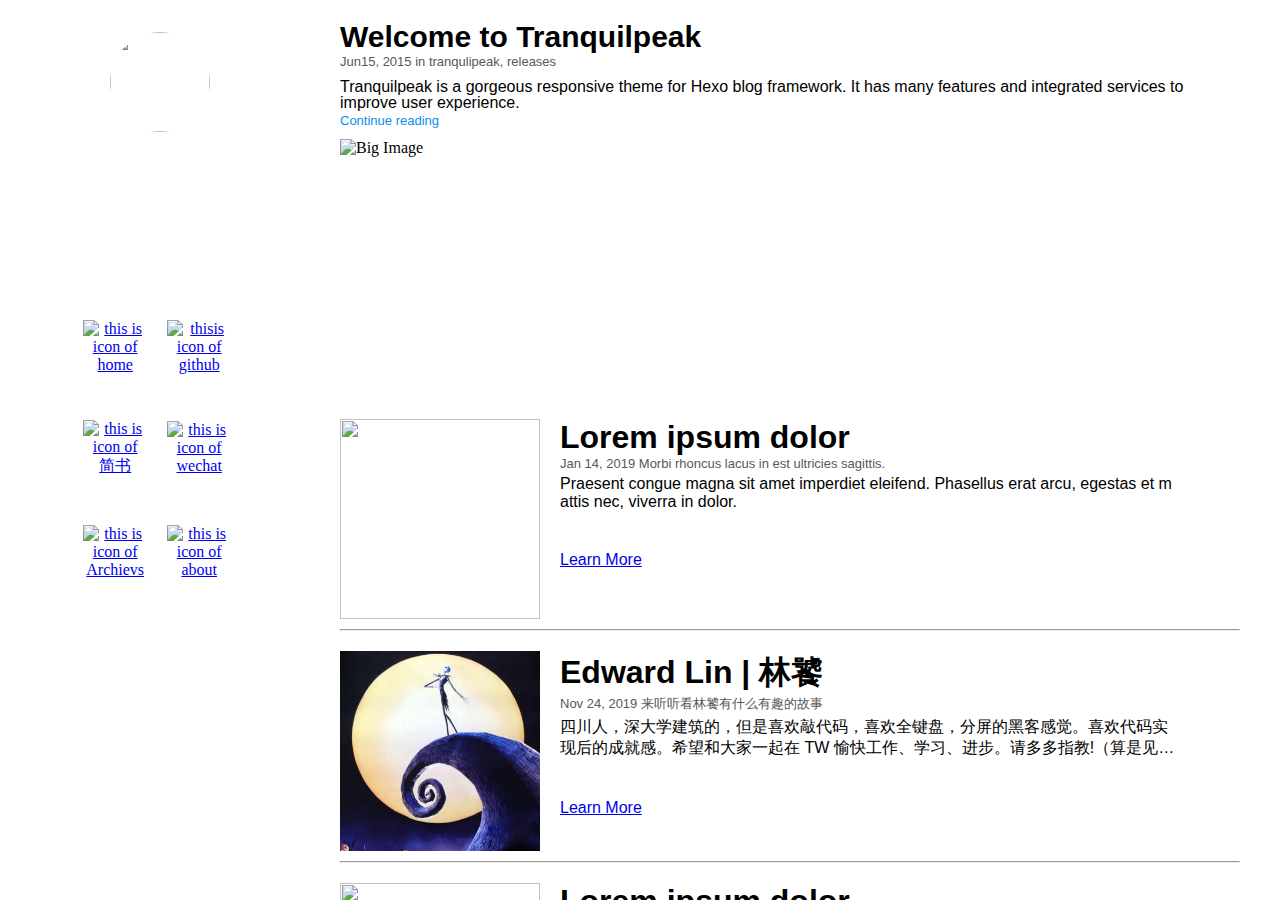
==== commit 642b66b4: "[Edward,xiaotian] {fix}-{StoryNo.4}: Tweak css" ====
--- a/index.html
+++ b/index.html
@@ -101,15 +101,17 @@
       <div class="stories"> <!-- Task 文章列表展示 -->
         <div class="story-row">
           <div class="story-pic">
-            <img src="images/xiaotian.jpg" alt="">
+            <img src="images/story.jpg" alt="">
           </div>
           <div class="story-info">
-            <h1 class="story-title">Xiaotian</h1>
-            <div class="story-subtitle"><span class="story-date">Nov 24, 2019</span> 潮落又潮生，今古长如此。
+            <h1 class="story-title">Lorem ipsum dolor</h1>
+            <div class="story-subtitle"><span class="story-date">Jan 14, 2019</span> Morbi rhoncus lacus in est ultricies
+              sagittis.
             </div>
-            <p class="story-content">莫听穿林打叶声，何妨吟啸且徐行，竹杖芒鞋轻胜马，谁怕？一蓑烟雨任平生。
-              料峭春风吹酒醒，微冷。山头斜照却相迎。回首向来萧瑟处，归去，也无风雨也无晴。</p>
-            <div class="story-link"><a href="https://www.jianshu.com/u/1476dbd6bb1d">Learn More</a></div>
+            <p class="story-content">Praesent congue magna sit amet imperdiet eleifend. Phasellus erat arcu, egestas et
+              mattis nec, viverra in
+              dolor. </p>
+            <div class="story-link"><a href="#">Learn More</a></div>
           </div>
         </div>
         <hr>
@@ -124,7 +126,7 @@
               <span>来听听看林饕有什么有趣的故事</span>
             </div>
             <p class="story-content">四川人，深大学建筑的，但是喜欢敲代码，喜欢全键盘，分屏的黑客感觉。喜欢代码实现后的成就感。希望和大家一起在
-              TW愉快工作、学习、进步。请多多指教!（算是见识到最大同性交友平台的威力了，队友牛皮）
+              TW 愉快工作、学习、进步。请多多指教!（算是见识到最大同性交友平台的威力了，队友牛皮）
             </p>
             <div class="story-link"><a href="https://www.jianshu.com/u/3ec45b1c9771" target="_blank">Learn More</a></div>
           </div>
--- a/css/style.css
+++ b/css/style.css
@@ -255,7 +255,7 @@
   justify-content: left;
   width: 100%;
   height: 40%;
-  padding: 20px 40px 20px 20px;
+  padding: 20px 40px 0 20px;
 }
 
 .head-box-title {
@@ -280,7 +280,7 @@
 
 .head-box-url {
   width: 100%;
-  height: 10%;
+  margin-bottom: 10px;
 }
 
 .head-box-urltext {
@@ -291,7 +291,7 @@
 }
 
 .head-box-image {
-  height: 60%;
+  height: 75%;
   width: 90%;
 }
 
@@ -303,7 +303,7 @@
 /* Stories */
 .stories {
   font-family: sans-serif;
-  padding: 20px 40px 20px 20px;
+  padding: 2% 40px 20px 20px;
   display: flex;
   flex-direction: column;
   justify-content: flex-start;
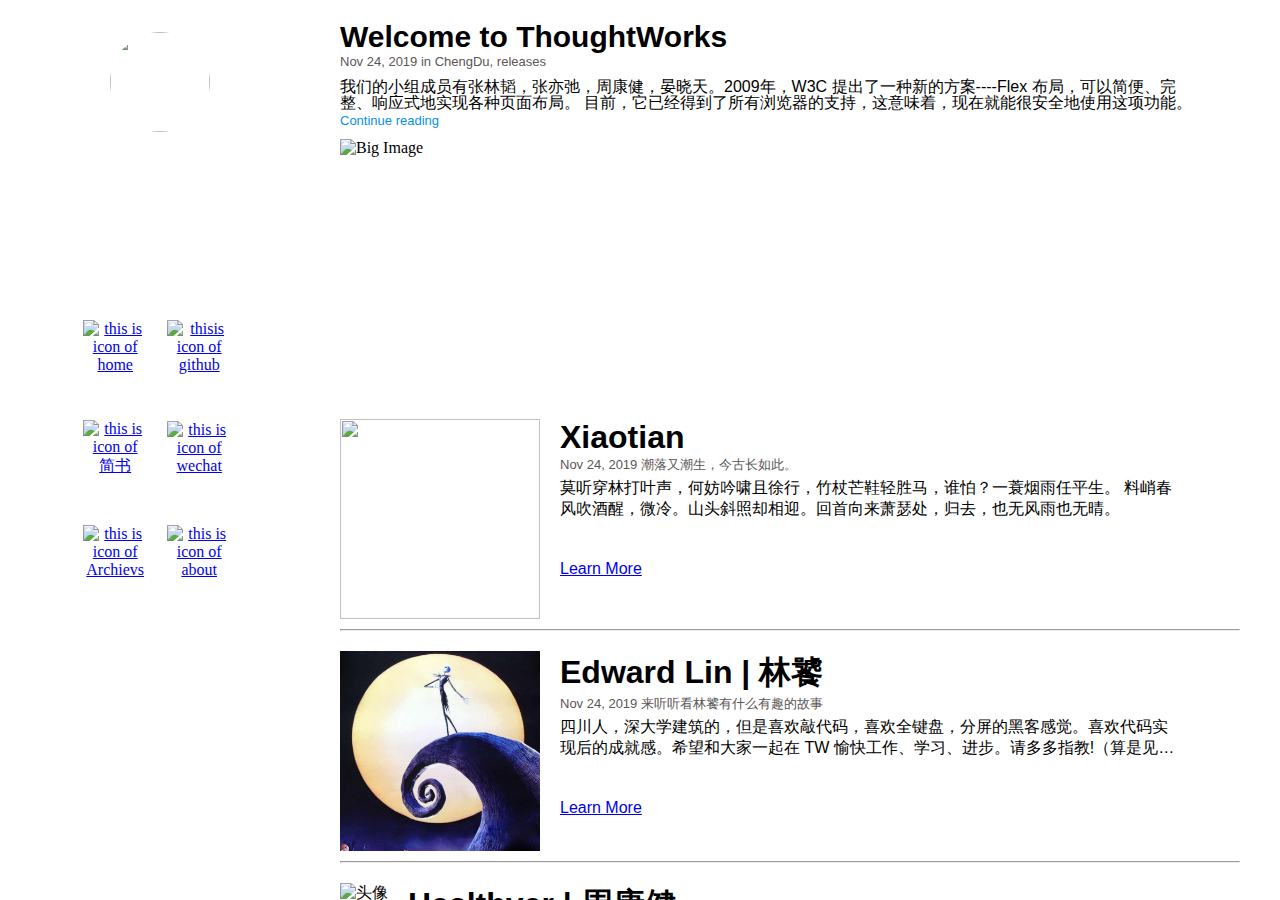
==== commit 21a8f072: "[zycsustc] {fix}-{Story No.4}: changed name of location" ====
--- a/index.html
+++ b/index.html
@@ -16,7 +16,7 @@
     <div class="left left-row">
       <div class="user-info"> <!-- Task 用户基本信息 -->
         <div class="user-info-photo">
-          <a href="../pages/about_me.html">
+          <a href="./pages/about_me.html">
             <img src="../edwardlin-zlt.github.io/images/avatar.jpg"/>
           </a>
         </div>
@@ -31,7 +31,7 @@
           APP LINKs
         </h2>
         <div class="link-box-left">
-          <a href="https://edwardlin-zlt.github.io/" target="_blank">
+          <a href="https://edwardlin-zlt.github.io/">
             <img class="link-smaller-img"
                  src="https://upload-images.jianshu.io/upload_images/20198606-fef2f9935d2c23a6.png"
                  alt="this is icon of home" title="Home">
@@ -39,7 +39,7 @@
           <p class="link-icon-text">Home</p>
         </div>
         <div class="link-box-right">
-          <a href="https://github.com/zycsustc" target="_blank">
+          <a href="https://github.com/Edwardlin-zlt/edwardlin-zlt.github.io" target="_blank">
             <img class="link-smaller-img"
                  src="https://upload-images.jianshu.io/upload_images/20198606-827bfa86a0b18dd1.png"
                  alt="thisis icon of github" title="Github">
@@ -48,7 +48,7 @@
         </div>
         <br>
         <div class="link-box-left">
-          <a href="https://www.jianshu.com/u/c8d26044c1ff" target="_blank">
+          <a href="https://www.jianshu.com/" target="_blank">
             <img class="link-smaller-img"
                  src="https://upload-images.jianshu.io/upload_images/20198606-2d2ba09e5148fd3f.png"
                  alt="this is icon of 简书" title="简书">
@@ -56,7 +56,7 @@
           <p class="link-icon-text">简书</p>
         </div>
         <div class="link-box-right">
-          <a href="https://upload-images.jianshu.io/upload_images/20198606-b864d258d41f9660.jpg" target="_blank">
+          <a href="images/tfour.jpg" target="_blank">
             <img class='link-smaller-img'
                  src="https://i0.hdslb.com/bfs/album/144ec260fb5619a6e4e44617dc3a90451fb9eb10.png"
                  alt='this is icon of wechat' title="微信"><br>
@@ -65,7 +65,7 @@
         </div>
         <br>
         <div class="link-box-left">
-          <a href="pages/timeline.html" target="_blank">
+          <a href="pages/timeline.html">
             <img class="link-smaller-img"
                  src="http://i0.hdslb.com/bfs/album/9b82890777f1b4e710f97ee66df33ac55e85aa7e.png"
                  alt="this is icon of Archievs" title="Archives">
@@ -86,10 +86,10 @@
     <div class="right">
       <div class="head-box"> <!-- Task 文章列表头条展示 -->
         <div class="head-box-title">
-          <h1>Welcome to Tranquilpeak</h1>
-          <p class="head-box-time">Jun15, 2015 in tranqulipeak, releases</p>
-          <p class="head-box-text">Tranquilpeak is a gorgeous responsive theme for Hexo blog framework.
-            It has many features and integrated services to improve user experience.</p>
+          <h1>Welcome to ThoughtWorks</h1>
+          <p class="head-box-time">Nov 24, 2019 in ChengDu, releases</p>
+          <p class="head-box-text">我们的小组成员有张林韬，张亦弛，周康健，晏晓天。2009年，W3C 提出了一种新的方案----Flex 布局，可以简便、完整、响应式地实现各种页面布局。
+            目前，它已经得到了所有浏览器的支持，这意味着，现在就能很安全地使用这项功能。</p>
         </div>
         <div class="head-box-url">
           <a class="head-box-urltext" href="pages/artical.html">Continue reading</a>
@@ -101,17 +101,15 @@
       <div class="stories"> <!-- Task 文章列表展示 -->
         <div class="story-row">
           <div class="story-pic">
-            <img src="images/story.jpg" alt="">
+            <img src="images/xiaotian.jpg" alt="">
           </div>
           <div class="story-info">
-            <h1 class="story-title">Lorem ipsum dolor</h1>
-            <div class="story-subtitle"><span class="story-date">Jan 14, 2019</span> Morbi rhoncus lacus in est ultricies
-              sagittis.
+            <h1 class="story-title">Xiaotian</h1>
+            <div class="story-subtitle"><span class="story-date">Nov 24, 2019</span> 潮落又潮生，今古长如此。
             </div>
-            <p class="story-content">Praesent congue magna sit amet imperdiet eleifend. Phasellus erat arcu, egestas et
-              mattis nec, viverra in
-              dolor. </p>
-            <div class="story-link"><a href="#">Learn More</a></div>
+            <p class="story-content">莫听穿林打叶声，何妨吟啸且徐行，竹杖芒鞋轻胜马，谁怕？一蓑烟雨任平生。
+              料峭春风吹酒醒，微冷。山头斜照却相迎。回首向来萧瑟处，归去，也无风雨也无晴。</p>
+            <div class="story-link"><a href="https://www.jianshu.com/u/1476dbd6bb1d">Learn More</a></div>
           </div>
         </div>
         <hr>
@@ -134,17 +132,17 @@
         <hr>
         <div class="story-row">
           <div class="story-pic">
-            <img src="images/story.jpg" alt="">
+            <img src="./images/kangjian.jpg" alt="头像">
           </div>
           <div class="story-info">
-            <h1 class="story-title">Lorem ipsum dolor</h1>
-            <div class="story-subtitle"><span class="story-date">Jan 14, 2019</span> Morbi rhoncus lacus in est ultricies
-              sagittis.
+            <h1 class="story-title">Healthyer | 周康健</h1>
+            <div class="story-subtitle">
+              <span class="story-date">Nov 24, 2019</span> 
+              <span>今日微冷</span>
             </div>
-            <p class="story-content">Praesent congue magna sit amet imperdiet eleifend. Phasellus erat arcu, egestas et
-              mattis nec, viverra in
+            <p class="story-content">我的简书，目前更新两篇
               dolor. </p>
-            <div class="story-link"><a href="#">Learn More</a></div>
+            <div class="story-link"><a href="https://www.jianshu.com/u/1a447144d8c3" target="_blank">Learn More</a></div>
           </div>
         </div>
         <hr>
